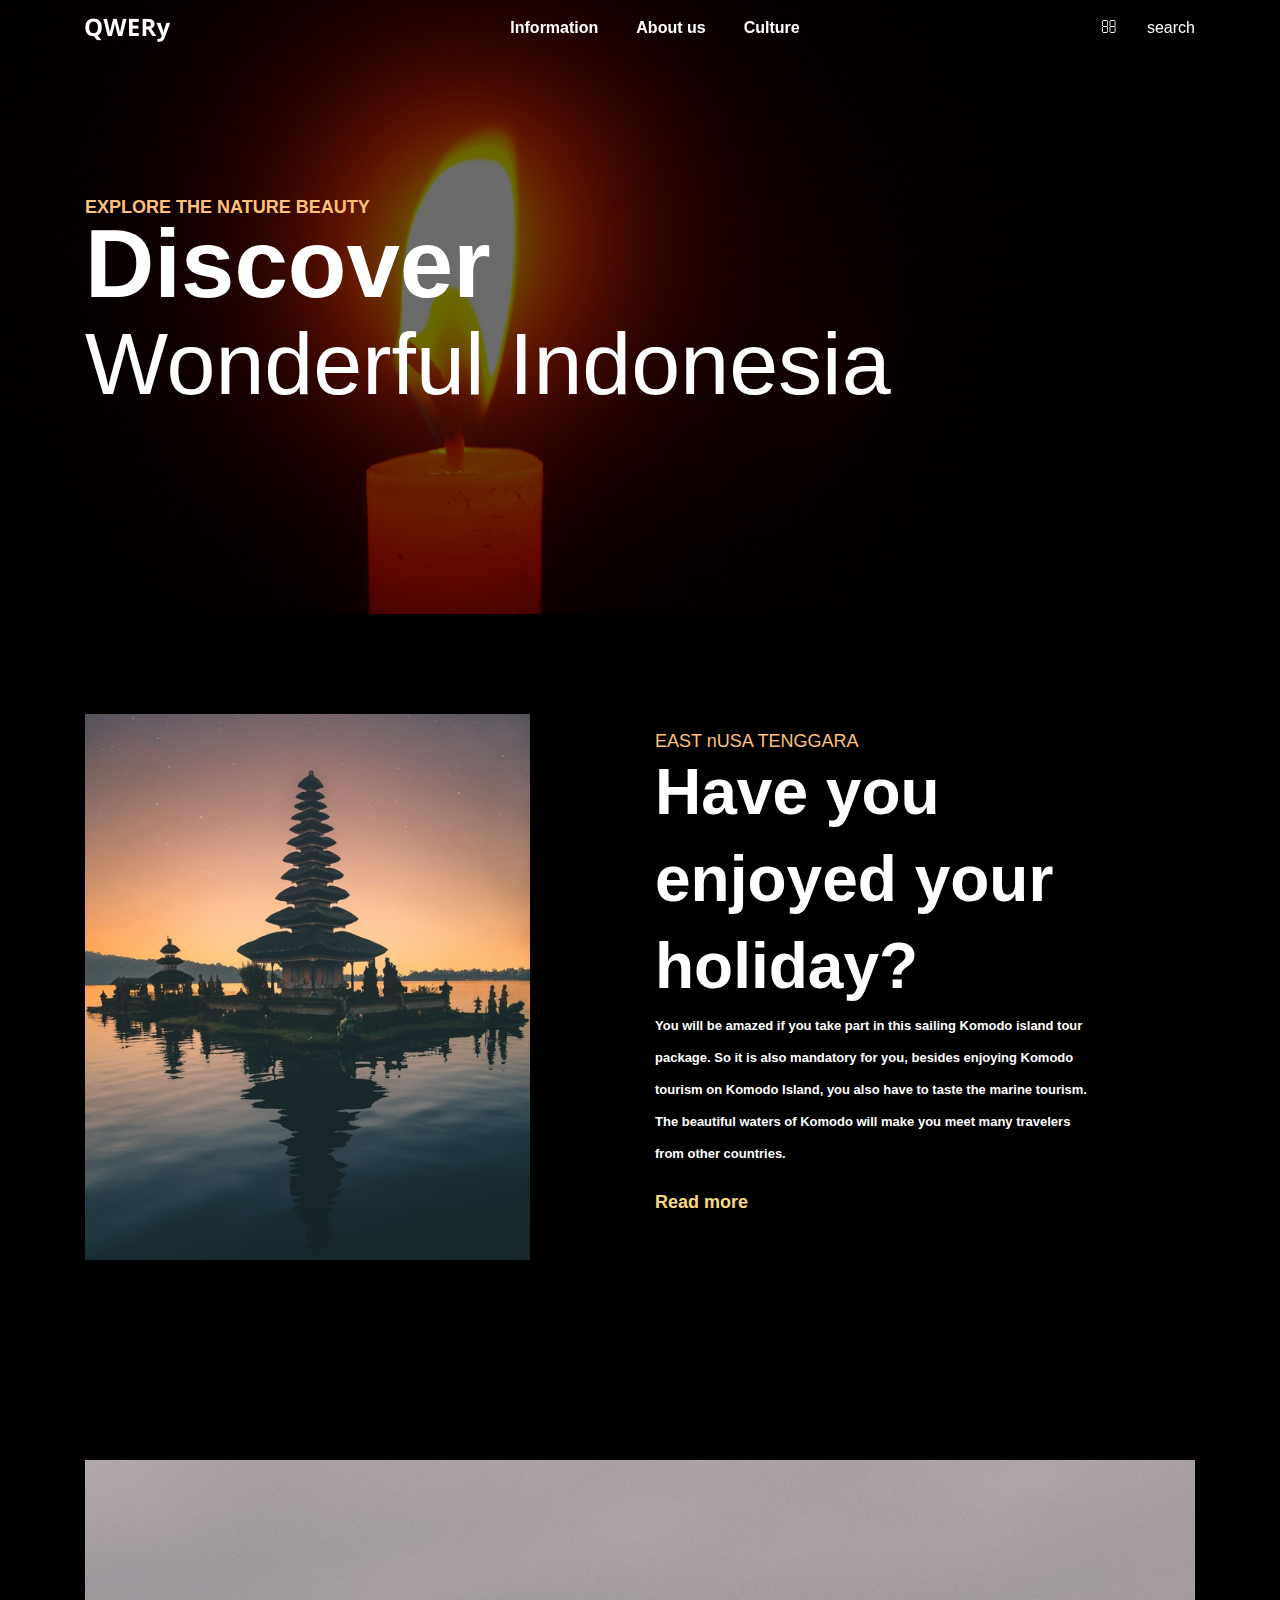
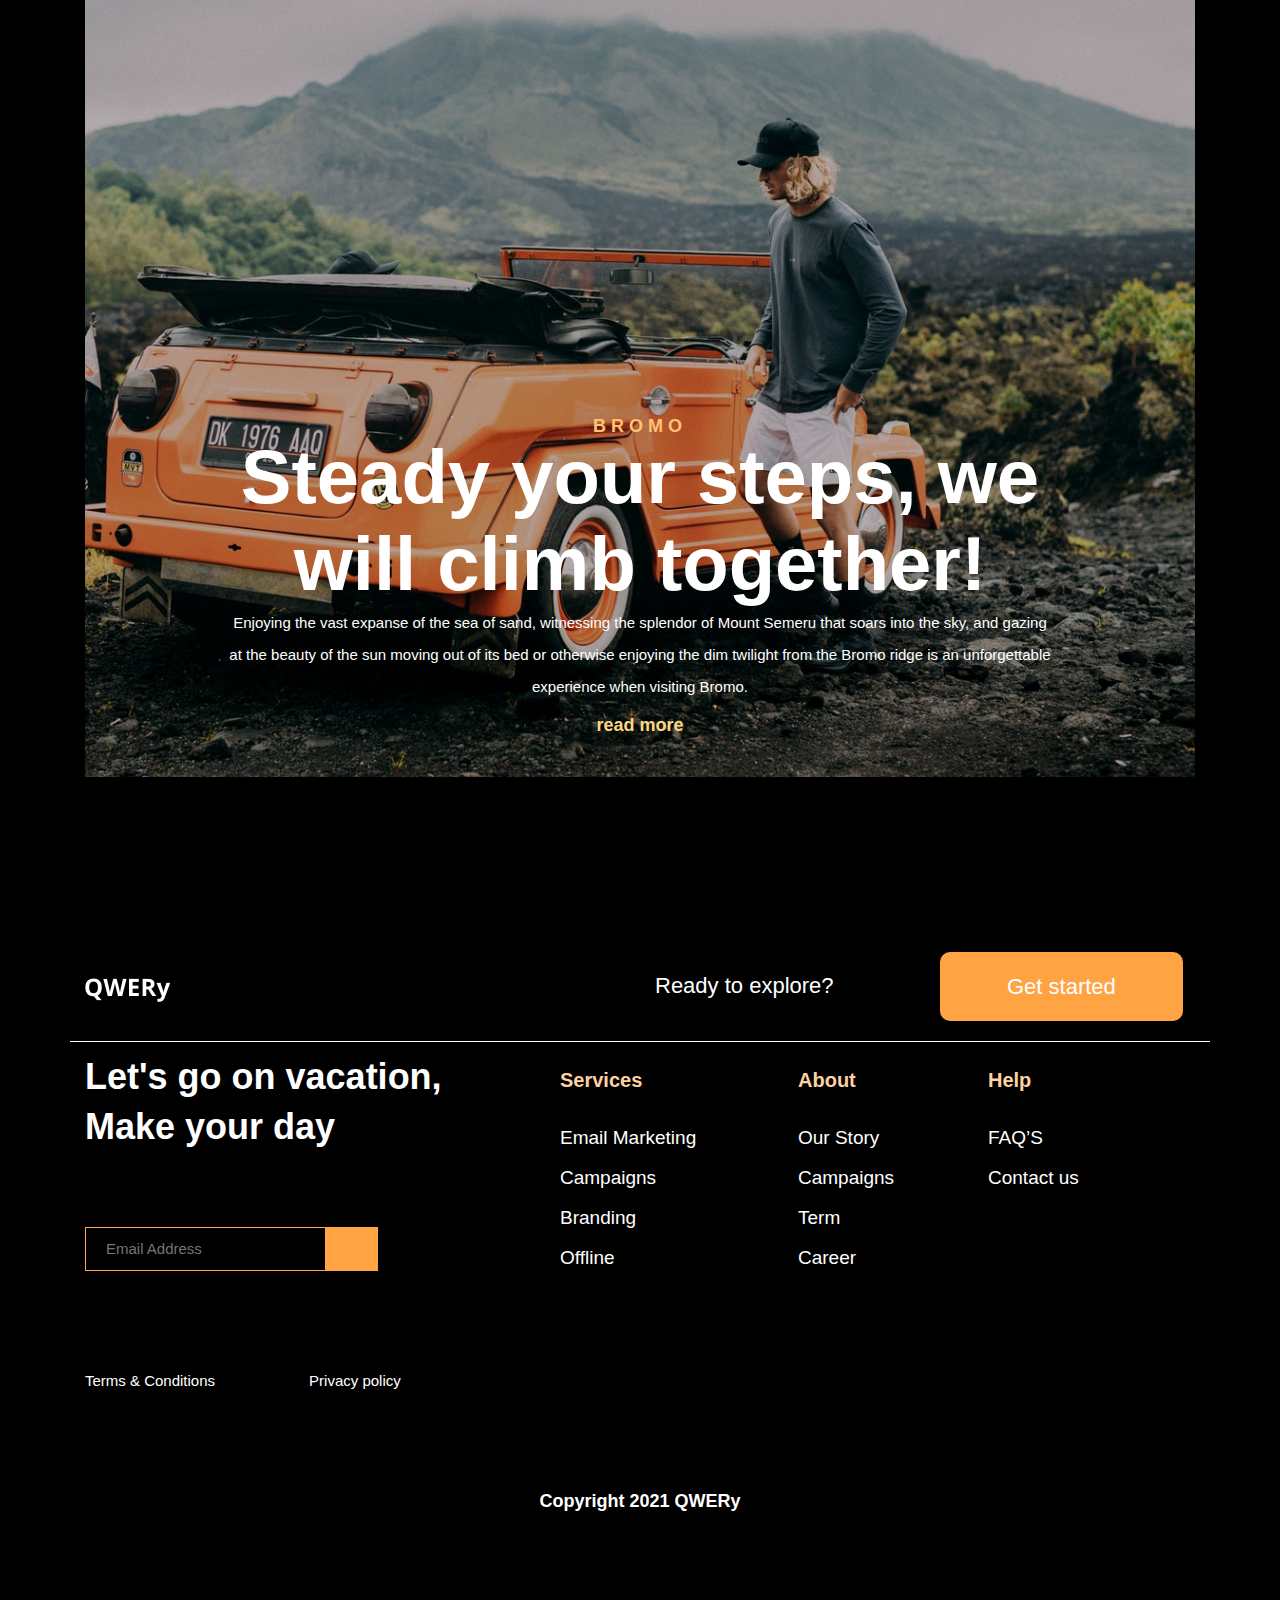
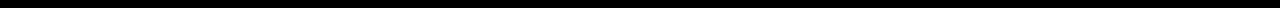
==== about.html @ 5033ab62 "Qwery Figma file by Dilip" ====
<!DOCTYPE html>
<html lang="en">
<head>
    <meta charset="UTF-8">
    <meta http-equiv="X-UA-Compatible" content="IE=edge">
    <meta name="viewport" content="width=device-width, initial-scale=1.0">
    <title>About</title>
    <link rel="stylesheet" href="css/bootstrap.min.css">
    <link rel="stylesheet" href="css/font-awesome.min.css">
    <link rel="stylesheet" href="css/style.css">
</head>
<body>
    <!-- Header part start -->
    <nav class="navbar navbar-expand-lg navbar-light  fixed-top">
        <div class="container">
          <a class="navbar-brand" href="#"><img src="images/QWERy.png" alt="query"></a>
          <button class="navbar-toggler" type="button" data-toggle="collapse" data-target="#navbarSupportedContent" aria-controls="navbarSupportedContent" aria-expanded="false" aria-label="Toggle navigation">
            <span class="navbar-toggler-icon"></span>
          </button>
        
          <div class="collapse navbar-collapse" id="navbarSupportedContent">
            <ul class="navbar-nav m-auto">
              <li class="nav-item ">
                <a class="nav-link" href="index.html">Information </a>
              </li>
              <li class="nav-item">
                <a class="nav-link" href="about.html">About us</a>
              </li>
              <li class="nav-item">
                <a class="nav-link" href="culture.html">Culture</a>
              </li>
            
            </ul>
              <div class="search">
                  <a href="#"><i class="fa fa-search" ></i>search</a>
              </div>
          </div>
        </div>
        </nav>
      <!-- Header part end -->
      <!--Banner part start -->
      <section id="about_banner">
        <div class="a_overly">
          <div class="container">
            <div class="row">
              <div class="col-lg-11">
                <div class="banner_text">
                    <p>explore the Nature Beauty</p>
                    <h1>Discover</h1>
                    <h2>Wonderful Indonesia</h2>
                </div>
            </div>
            </div>
          </div>
        </div>
      </section>
      <!--Banner part end -->
      <section id="about">
        <div class="container">
            <div class="row">
                <div class="col-lg-5">
                    <div class="a_img">
                        <img src="images/bali.jpg" alt="11" class="w-100 img-fluid">
                    </div>
                </div>
                <div class="col-lg-5 offset-1">
                    <div class="a_text">
                        <h6>EAST nUSA TENGGARA</h6>
                        <h3>Have you enjoyed your holiday?</h3>
                          <p>You will be amazed if you take part in this sailing Komodo island tour package. So it is also mandatory for you, besides enjoying Komodo tourism on Komodo Island, you also have to taste the marine tourism.  The beautiful waters of Komodo will make you meet many travelers from other countries.</p>
                          <a href="#">Read more</a>
                    </div>
                </div>
            </div>
        </div>
      </section>
  <!-- blog part start -->
  <section id="a_blog">
    <div class="container ">
        <div class="blog_pic">
          <div class="a_b_overly">
            <div class="row">
              <div class="col-lg-9 m-auto">
                  <div class="b_text text-center">
                      <h6>BROMO</h6>
                      <h2>Steady your steps, we will climb together!</h2>
                      <p>Enjoying the vast expanse of the sea of ​​​​sand, witnessing the splendor of Mount Semeru that soars into the sky, and gazing at the beauty of the sun moving out of its bed or otherwise enjoying the dim twilight from the Bromo ridge is an unforgettable experience when visiting Bromo. </p>
                      <a href="#">read more</a>
                  </div>
              </div>
          </div>
          </div>
        </div>
    </div>
 </section>
   <!-- blog part end -->
  <!-- footer part start -->
  <section id="footer">
    <div class="container ">
        <div class="row last">
            <div class="col-lg-2">
                <div class="f_logo">
                    <img src="images/QWERy.png" alt="query">
                </div>
            </div>
            <div class="col-lg-3 offset-4">
               <div class="f_text_one ">
                   <p>Ready to explore?</p>
               </div>
            </div>
            <div class="col-lg-3">
               <div class="f_text_one">
               <a href="#">Get started</a>
               </div>
            </div>
        </div>
        <div class="row">
            <div class="col-lg-5">
                <div class="f_part_o">
                    <h3>Let's go on vacation, Make your day</h3>
                </div>
                <div class="f_form">
                    <form action="#" method="POST">
                    <div class="input-group">
                      <input type="email" placeholder="Email Address"   class="nnnn" >
                      <button><i class="fa fa-chevron-right"></i></button>
                    </div>
                    </form>
                </div>
                <div class="one_last">
                    <div class="f_first_last">
                        <p>Terms & Conditions</p>
                    </div>
                    <div class="f_first_two">
                        <p>Privacy policy</p>
                    </div>
        
                </div>
            </div>
            <div class="col-lg-2">
                <div class="fo_two">
                    <h6>Services</h6>
                    <p>Email Marketing<br>Campaigns<br>Branding<br>Offline</p>
                </div>
            </div>
            <div class="col-lg-2 ml-5">
                <div class="fo_two">
                    <h6>About</h6>
                    <p>Our Story<br>Campaigns<br>Term<br>Career</p>
                </div>
            </div>
            <div class="col-lg-2">
                <div class="fo_two">
                    <h6>Help</h6>
                    <p>FAQ’S<br>Contact us</p>
                </div>
                <div class="social">
                    <a href="#"><i class="fa fa-facebook" ></i></a>
                    <a href="#"><i class="fa fa-twitter" ></i></a>
                    <a href="#"><i class="fa fa-instagram" ></i></a>
                </div>
            </div>
        </div>
        <div class="row">
            <div class="col-lg-5 m-auto" >
                <div class="last_text text-center">
                    <p>Copyright 2021 QWERy</p>
                </div>
            </div>
        </div>
    </div>
  </section>
    <!-- footer part end -->





<script src="js/bootstrap.min.js"></script>
<script src="js/custom.js"></script>
</body>
</html>
---- css/style.css ----
* {
  padding: 0;
  margin: 0;
  outline: none;
  -webkit-box-sizing: border-box;
          box-sizing: border-box;
}

a,
a:hover {
  text-decoration: none;
}

ol,
ul {
  list-style-type: none;
}

h1,
h2,
h3,
h4,
h5,
h6,
p {
  padding: 0;
  margin: 0;
  line-height: .8;
}

/*All common css*/
#banner {
  background: url(../images/hill.jpg);
  background-repeat: no-repeat;
  background-position: center;
  background-size: cover;
}

#banner .b_overly {
  padding: 200px 0px 150px 0px;
  background: rgba(0, 0, 0, 0.747);
}

#banner .b_overly .banner_text p {
  font-family: 'Open Sans', sans-serif;
  font-size: 18px;
  font-weight: 700;
  color: #FFC178;
  text-transform: uppercase;
}

#banner .b_overly .banner_text h1 {
  font-family: 'Open Sans', sans-serif;
  font-size: 96px;
  font-weight: 700;
  color: #fff;
  line-height: 100px;
}

#banner .b_overly .banner_text h2 {
  font-family: 'Open Sans', sans-serif;
  font-size: 88px;
  font-weight: 400;
  color: #fff;
  line-height: 100px;
}

/*About part start*/
#about_banner {
  background: url(../images/about_bg.jpg);
  background-repeat: no-repeat;
  background-position: center;
  background-size: cover;
}

#about_banner .a_overly {
  padding: 200px 0px;
  background: rgba(0, 0, 0, 0.582);
}

#about_banner .a_overly .banner_text p {
  font-family: 'Open Sans', sans-serif;
  font-size: 18px;
  font-weight: 700;
  color: #FFC178;
  text-transform: uppercase;
}

#about_banner .a_overly .banner_text h1 {
  font-family: 'Open Sans', sans-serif;
  font-size: 96px;
  font-weight: 700;
  color: #fff;
  line-height: 100px;
}

#about_banner .a_overly .banner_text h2 {
  font-family: 'Open Sans', sans-serif;
  font-size: 88px;
  font-weight: 400;
  color: #fff;
  line-height: 100px;
}

/*About part end */
/*culture part start*/
#culture_banner {
  background: url(../images/cul.jpg);
  background-repeat: no-repeat;
  background-position: center;
  background-size: cover;
}

#culture_banner .a_overly {
  padding: 200px 0px;
  background: rgba(0, 0, 0, 0.582);
}

#culture_banner .a_overly .banner_text p {
  font-family: 'Open Sans', sans-serif;
  font-size: 18px;
  font-weight: 700;
  color: #FFC178;
  text-transform: uppercase;
}

#culture_banner .a_overly .banner_text h1 {
  font-family: 'Open Sans', sans-serif;
  font-size: 96px;
  font-weight: 700;
  color: #fff;
  line-height: 100px;
}

#culture_banner .a_overly .banner_text h2 {
  font-family: 'Open Sans', sans-serif;
  font-size: 88px;
  font-weight: 400;
  color: #fff;
  line-height: 100px;
}

/*culture part end */
.navbar .nav-item .nav-link {
  padding-left: 30px;
  font-family: 'Open Sans', sans-serif;
  font-size: 16px;
  font-weight: 700;
  color: #fff;
  transition: 0.4s;
  -webkit-transition: 0.4s;
  -moz-transition: 0.4s;
  -ms-transition: 0.4s;
  -o-transition: 0.4s;
}

.navbar .nav-item .nav-link:hover {
  color: #FFC178;
}

.navbar .search a {
  color: #fff;
}

.navbar .search a i {
  padding-right: 30px;
}

#about {
  background: #000;
  padding-top: 100px;
  padding-bottom: 100px;
}

#about .a_text {
  padding-top: 20px;
}

#about .a_text h6 {
  font-family: 'Open Sans', sans-serif;
  font-size: 18px;
  font-weight: 400;
  color: #FFC178;
}

#about .a_text h3 {
  font-family: 'Open Sans', sans-serif;
  font-size: 64px;
  font-weight: 700;
  color: #fff;
  line-height: 87.16px;
}

#about .a_text p {
  font-family: 'Open Sans', sans-serif;
  font-size: 13px;
  font-weight: 600;
  color: #fff;
  line-height: 32px;
}

#about .a_text a {
  font-family: 'Open Sans', sans-serif;
  font-size: 18px;
  font-weight: 700;
  color: #FBD784;
  line-height: 24.51px;
  display: inline-block;
  padding-top: 20px;
}

#blog {
  background: #000;
  padding: 100px 0px;
}

#blog .blog_pic {
  background: url(../images/r.jpg);
  background-repeat: no-repeat;
  background-position: center;
  background-size: cover;
  padding-top: 559px;
  padding-bottom: 39px;
}

#blog .blog_pic .b_text h6 {
  font-family: 'Open Sans', sans-serif;
  font-size: 18px;
  font-weight: 700;
  color: #FFC178;
  letter-spacing: 5px;
}

#blog .blog_pic .b_text h2 {
  font-family: 'Open Sans', sans-serif;
  font-size: 76px;
  font-weight: 700;
  color: #fff;
  line-height: 87px;
}

#blog .blog_pic .b_text p {
  font-family: 'Open Sans', sans-serif;
  font-size: 15px;
  font-weight: 400;
  color: #fff;
  line-height: 32px;
}

#blog .blog_pic .b_text a {
  display: inline-block;
  font-family: 'Open Sans', sans-serif;
  font-size: 18px;
  font-weight: 700;
  color: #FBD784;
  line-height: 25px;
  padding-top: 10px;
}

/* about part start*/
#a_blog {
  background: #000;
  padding: 100px 0px;
}

#a_blog .blog_pic {
  background: url(../images/car.jpg);
  background-repeat: no-repeat;
  background-position: center;
  background-size: cover;
}

#a_blog .blog_pic .a_b_overly {
  padding-top: 559px;
  padding-bottom: 39px;
  background: rgba(0, 0, 0, 0.295);
}

#a_blog .blog_pic .a_b_overly .b_text h6 {
  font-family: 'Open Sans', sans-serif;
  font-size: 18px;
  font-weight: 700;
  color: #FFC178;
  letter-spacing: 5px;
}

#a_blog .blog_pic .a_b_overly .b_text h2 {
  font-family: 'Open Sans', sans-serif;
  font-size: 76px;
  font-weight: 700;
  color: #fff;
  line-height: 87px;
}

#a_blog .blog_pic .a_b_overly .b_text p {
  font-family: 'Open Sans', sans-serif;
  font-size: 15px;
  font-weight: 400;
  color: #fff;
  line-height: 32px;
}

#a_blog .blog_pic .a_b_overly .b_text a {
  display: inline-block;
  font-family: 'Open Sans', sans-serif;
  font-size: 18px;
  font-weight: 700;
  color: #FBD784;
  line-height: 25px;
  padding-top: 10px;
}

#footer {
  background: #000;
  padding: 100px 0px;
}

#footer .last {
  border-bottom: 1px solid #fff;
  padding-bottom: 20px;
}

#footer .last .f_text_one p {
  font-family: 'Open Sans', sans-serif;
  font-size: 22px;
  font-weight: 400;
  color: #fff;
}

#footer .last .f_text_one a {
  font-family: 'Open Sans', sans-serif;
  font-size: 22px;
  font-weight: 400;
  color: #fff;
  display: inline-block;
  background: #FFA343;
  padding: 18px 67px;
  border-radius: 10px;
  -webkit-border-radius: 10px;
  -moz-border-radius: 10px;
  -ms-border-radius: 10px;
  -o-border-radius: 10px;
  margin-top: -25px;
}

#footer .f_part_o h3 {
  font-family: 'Open Sans', sans-serif;
  font-size: 36px;
  font-weight: 700;
  color: #fff;
  line-height: 50px;
  padding-top: 10px;
}

.f_form {
  padding-top: 75px;
}

.f_form input {
  background: transparent;
  border: 1px solid #FFA343;
  font-family: 'Open Sans', sans-serif;
  font-size: 15px;
  font-weight: 400;
  color: #fff;
  padding: 10px 20px;
}

.f_form button {
  background: #FFA343;
  border: none;
  font-family: 'Open Sans', sans-serif;
  font-size: 15px;
  font-weight: 400;
  color: #fff;
  padding: 0 20px;
}

.one_last {
  display: -webkit-box;
  display: -ms-flexbox;
  display: flex;
}

.one_last .f_first_last p {
  font-family: 'Open Sans', sans-serif;
  font-size: 15px;
  font-weight: 400;
  color: #fff;
  padding-top: 104px;
}

.one_last .f_first_two p {
  font-family: 'Open Sans', sans-serif;
  font-size: 15px;
  font-weight: 400;
  color: #fff;
  padding-top: 104px;
  margin-left: 94px;
}

.fo_two h6 {
  font-family: 'Open Sans', sans-serif;
  font-size: 20px;
  font-weight: 700;
  color: #FFD1A0;
  padding-top: 30px;
}

.fo_two p {
  font-family: 'Open Sans', sans-serif;
  font-size: 19px;
  font-weight: 400;
  color: #fff;
  padding-top: 30px;
  line-height: 40px;
}

.social {
  margin-left: 81px;
}

.social a {
  display: inline-block;
  padding-top: 172px;
  padding-left: 10px;
}

.social a i {
  color: #fff;
}

.last_text p {
  font-family: 'Open Sans', sans-serif;
  font-size: 18px;
  font-weight: 600;
  color: #fff;
  padding-top: 100px;
}

#banner {
  background: url(../images/hill.jpg);
  background-repeat: no-repeat;
  background-position: center;
  background-size: cover;
}

#banner .b_overly {
  padding: 200px 0px 150px 0px;
  background: rgba(0, 0, 0, 0.747);
}

#banner .b_overly .banner_text p {
  font-family: 'Open Sans', sans-serif;
  font-size: 18px;
  font-weight: 700;
  color: #FFC178;
  text-transform: uppercase;
}

#banner .b_overly .banner_text h1 {
  font-family: 'Open Sans', sans-serif;
  font-size: 96px;
  font-weight: 700;
  color: #fff;
  line-height: 100px;
}

#banner .b_overly .banner_text h2 {
  font-family: 'Open Sans', sans-serif;
  font-size: 88px;
  font-weight: 400;
  color: #fff;
  line-height: 100px;
}

/*About part start*/
#about_banner {
  background: url(../images/about_bg.jpg);
  background-repeat: no-repeat;
  background-position: center;
  background-size: cover;
}

#about_banner .a_overly {
  padding: 200px 0px;
  background: rgba(0, 0, 0, 0.582);
}

#about_banner .a_overly .banner_text p {
  font-family: 'Open Sans', sans-serif;
  font-size: 18px;
  font-weight: 700;
  color: #FFC178;
  text-transform: uppercase;
}

#about_banner .a_overly .banner_text h1 {
  font-family: 'Open Sans', sans-serif;
  font-size: 96px;
  font-weight: 700;
  color: #fff;
  line-height: 100px;
}

#about_banner .a_overly .banner_text h2 {
  font-family: 'Open Sans', sans-serif;
  font-size: 88px;
  font-weight: 400;
  color: #fff;
  line-height: 100px;
}

/*About part end */
/*culture part start*/
#culture_banner {
  background: url(../images/cul.jpg);
  background-repeat: no-repeat;
  background-position: center;
  background-size: cover;
}

#culture_banner .a_overly {
  padding: 200px 0px;
  background: rgba(0, 0, 0, 0.582);
}

#culture_banner .a_overly .banner_text p {
  font-family: 'Open Sans', sans-serif;
  font-size: 18px;
  font-weight: 700;
  color: #FFC178;
  text-transform: uppercase;
}

#culture_banner .a_overly .banner_text h1 {
  font-family: 'Open Sans', sans-serif;
  font-size: 96px;
  font-weight: 700;
  color: #fff;
  line-height: 100px;
}

#culture_banner .a_overly .banner_text h2 {
  font-family: 'Open Sans', sans-serif;
  font-size: 88px;
  font-weight: 400;
  color: #fff;
  line-height: 100px;
}

/*culture part end */
.navbar .nav-item .nav-link {
  padding-left: 30px;
  font-family: 'Open Sans', sans-serif;
  font-size: 16px;
  font-weight: 700;
  color: #fff;
  transition: 0.4s;
  -webkit-transition: 0.4s;
  -moz-transition: 0.4s;
  -ms-transition: 0.4s;
  -o-transition: 0.4s;
}

.navbar .nav-item .nav-link:hover {
  color: #FFC178;
}

.navbar .search a {
  color: #fff;
}

.navbar .search a i {
  padding-right: 30px;
}

#about {
  background: #000;
  padding-top: 100px;
  padding-bottom: 100px;
}

#about .a_text {
  padding-top: 20px;
}

#about .a_text h6 {
  font-family: 'Open Sans', sans-serif;
  font-size: 18px;
  font-weight: 400;
  color: #FFC178;
}

#about .a_text h3 {
  font-family: 'Open Sans', sans-serif;
  font-size: 64px;
  font-weight: 700;
  color: #fff;
  line-height: 87.16px;
}

#about .a_text p {
  font-family: 'Open Sans', sans-serif;
  font-size: 13px;
  font-weight: 600;
  color: #fff;
  line-height: 32px;
}

#about .a_text a {
  font-family: 'Open Sans', sans-serif;
  font-size: 18px;
  font-weight: 700;
  color: #FBD784;
  line-height: 24.51px;
  display: inline-block;
  padding-top: 20px;
}

#blog {
  background: #000;
  padding: 100px 0px;
}

#blog .blog_pic {
  background: url(../images/r.jpg);
  background-repeat: no-repeat;
  background-position: center;
  background-size: cover;
  padding-top: 559px;
  padding-bottom: 39px;
}

#blog .blog_pic .b_text h6 {
  font-family: 'Open Sans', sans-serif;
  font-size: 18px;
  font-weight: 700;
  color: #FFC178;
  letter-spacing: 5px;
}

#blog .blog_pic .b_text h2 {
  font-family: 'Open Sans', sans-serif;
  font-size: 76px;
  font-weight: 700;
  color: #fff;
  line-height: 87px;
}

#blog .blog_pic .b_text p {
  font-family: 'Open Sans', sans-serif;
  font-size: 15px;
  font-weight: 400;
  color: #fff;
  line-height: 32px;
}

#blog .blog_pic .b_text a {
  display: inline-block;
  font-family: 'Open Sans', sans-serif;
  font-size: 18px;
  font-weight: 700;
  color: #FBD784;
  line-height: 25px;
  padding-top: 10px;
}

/* about part start*/
#a_blog {
  background: #000;
  padding: 100px 0px;
}

#a_blog .blog_pic {
  background: url(../images/car.jpg);
  background-repeat: no-repeat;
  background-position: center;
  background-size: cover;
}

#a_blog .blog_pic .a_b_overly {
  padding-top: 559px;
  padding-bottom: 39px;
  background: rgba(0, 0, 0, 0.295);
}

#a_blog .blog_pic .a_b_overly .b_text h6 {
  font-family: 'Open Sans', sans-serif;
  font-size: 18px;
  font-weight: 700;
  color: #FFC178;
  letter-spacing: 5px;
}

#a_blog .blog_pic .a_b_overly .b_text h2 {
  font-family: 'Open Sans', sans-serif;
  font-size: 76px;
  font-weight: 700;
  color: #fff;
  line-height: 87px;
}

#a_blog .blog_pic .a_b_overly .b_text p {
  font-family: 'Open Sans', sans-serif;
  font-size: 15px;
  font-weight: 400;
  color: #fff;
  line-height: 32px;
}

#a_blog .blog_pic .a_b_overly .b_text a {
  display: inline-block;
  font-family: 'Open Sans', sans-serif;
  font-size: 18px;
  font-weight: 700;
  color: #FBD784;
  line-height: 25px;
  padding-top: 10px;
}

#footer {
  background: #000;
  padding: 100px 0px;
}

#footer .last {
  border-bottom: 1px solid #fff;
  padding-bottom: 20px;
}

#footer .last .f_text_one p {
  font-family: 'Open Sans', sans-serif;
  font-size: 22px;
  font-weight: 400;
  color: #fff;
}

#footer .last .f_text_one a {
  font-family: 'Open Sans', sans-serif;
  font-size: 22px;
  font-weight: 400;
  color: #fff;
  display: inline-block;
  background: #FFA343;
  padding: 18px 67px;
  border-radius: 10px;
  -webkit-border-radius: 10px;
  -moz-border-radius: 10px;
  -ms-border-radius: 10px;
  -o-border-radius: 10px;
  margin-top: -25px;
}

#footer .f_part_o h3 {
  font-family: 'Open Sans', sans-serif;
  font-size: 36px;
  font-weight: 700;
  color: #fff;
  line-height: 50px;
  padding-top: 10px;
}

.f_form {
  padding-top: 75px;
}

.f_form input {
  background: transparent;
  border: 1px solid #FFA343;
  font-family: 'Open Sans', sans-serif;
  font-size: 15px;
  font-weight: 400;
  color: #fff;
  padding: 10px 20px;
}

.f_form button {
  background: #FFA343;
  border: none;
  font-family: 'Open Sans', sans-serif;
  font-size: 15px;
  font-weight: 400;
  color: #fff;
  padding: 0 20px;
}

.one_last {
  display: -webkit-box;
  display: -ms-flexbox;
  display: flex;
}

.one_last .f_first_last p {
  font-family: 'Open Sans', sans-serif;
  font-size: 15px;
  font-weight: 400;
  color: #fff;
  padding-top: 104px;
}

.one_last .f_first_two p {
  font-family: 'Open Sans', sans-serif;
  font-size: 15px;
  font-weight: 400;
  color: #fff;
  padding-top: 104px;
  margin-left: 94px;
}

.fo_two h6 {
  font-family: 'Open Sans', sans-serif;
  font-size: 20px;
  font-weight: 700;
  color: #FFD1A0;
  padding-top: 30px;
}

.fo_two p {
  font-family: 'Open Sans', sans-serif;
  font-size: 19px;
  font-weight: 400;
  color: #fff;
  padding-top: 30px;
  line-height: 40px;
}

.social {
  margin-left: 81px;
}

.social a {
  display: inline-block;
  padding-top: 172px;
  padding-left: 10px;
}

.social a i {
  color: #fff;
}

.last_text p {
  font-family: 'Open Sans', sans-serif;
  font-size: 18px;
  font-weight: 600;
  color: #fff;
  padding-top: 100px;
}

#banner {
  background: url(../images/hill.jpg);
  background-repeat: no-repeat;
  background-position: center;
  background-size: cover;
}

#banner .b_overly {
  padding: 200px 0px 150px 0px;
  background: rgba(0, 0, 0, 0.747);
}

#banner .b_overly .banner_text p {
  font-family: 'Open Sans', sans-serif;
  font-size: 18px;
  font-weight: 700;
  color: #FFC178;
  text-transform: uppercase;
}

#banner .b_overly .banner_text h1 {
  font-family: 'Open Sans', sans-serif;
  font-size: 96px;
  font-weight: 700;
  color: #fff;
  line-height: 100px;
}

#banner .b_overly .banner_text h2 {
  font-family: 'Open Sans', sans-serif;
  font-size: 88px;
  font-weight: 400;
  color: #fff;
  line-height: 100px;
}

/*About part start*/
#about_banner {
  background: url(../images/about_bg.jpg);
  background-repeat: no-repeat;
  background-position: center;
  background-size: cover;
}

#about_banner .a_overly {
  padding: 200px 0px;
  background: rgba(0, 0, 0, 0.582);
}

#about_banner .a_overly .banner_text p {
  font-family: 'Open Sans', sans-serif;
  font-size: 18px;
  font-weight: 700;
  color: #FFC178;
  text-transform: uppercase;
}

#about_banner .a_overly .banner_text h1 {
  font-family: 'Open Sans', sans-serif;
  font-size: 96px;
  font-weight: 700;
  color: #fff;
  line-height: 100px;
}

#about_banner .a_overly .banner_text h2 {
  font-family: 'Open Sans', sans-serif;
  font-size: 88px;
  font-weight: 400;
  color: #fff;
  line-height: 100px;
}

/*About part end */
/*culture part start*/
#culture_banner {
  background: url(../images/cul.jpg);
  background-repeat: no-repeat;
  background-position: center;
  background-size: cover;
}

#culture_banner .a_overly {
  padding: 200px 0px;
  background: rgba(0, 0, 0, 0.582);
}

#culture_banner .a_overly .banner_text p {
  font-family: 'Open Sans', sans-serif;
  font-size: 18px;
  font-weight: 700;
  color: #FFC178;
  text-transform: uppercase;
}

#culture_banner .a_overly .banner_text h1 {
  font-family: 'Open Sans', sans-serif;
  font-size: 96px;
  font-weight: 700;
  color: #fff;
  line-height: 100px;
}

#culture_banner .a_overly .banner_text h2 {
  font-family: 'Open Sans', sans-serif;
  font-size: 88px;
  font-weight: 400;
  color: #fff;
  line-height: 100px;
}

/*culture part end */
.navbar .nav-item .nav-link {
  padding-left: 30px;
  font-family: 'Open Sans', sans-serif;
  font-size: 16px;
  font-weight: 700;
  color: #fff;
  transition: 0.4s;
  -webkit-transition: 0.4s;
  -moz-transition: 0.4s;
  -ms-transition: 0.4s;
  -o-transition: 0.4s;
}

.navbar .nav-item .nav-link:hover {
  color: #FFC178;
}

.navbar .search a {
  color: #fff;
}

.navbar .search a i {
  padding-right: 30px;
}

#about {
  background: #000;
  padding-top: 100px;
  padding-bottom: 100px;
}

#about .a_text {
  padding-top: 20px;
}

#about .a_text h6 {
  font-family: 'Open Sans', sans-serif;
  font-size: 18px;
  font-weight: 400;
  color: #FFC178;
}

#about .a_text h3 {
  font-family: 'Open Sans', sans-serif;
  font-size: 64px;
  font-weight: 700;
  color: #fff;
  line-height: 87.16px;
}

#about .a_text p {
  font-family: 'Open Sans', sans-serif;
  font-size: 13px;
  font-weight: 600;
  color: #fff;
  line-height: 32px;
}

#about .a_text a {
  font-family: 'Open Sans', sans-serif;
  font-size: 18px;
  font-weight: 700;
  color: #FBD784;
  line-height: 24.51px;
  display: inline-block;
  padding-top: 20px;
}

#blog {
  background: #000;
  padding: 100px 0px;
}

#blog .blog_pic {
  background: url(../images/r.jpg);
  background-repeat: no-repeat;
  background-position: center;
  background-size: cover;
  padding-top: 559px;
  padding-bottom: 39px;
}

#blog .blog_pic .b_text h6 {
  font-family: 'Open Sans', sans-serif;
  font-size: 18px;
  font-weight: 700;
  color: #FFC178;
  letter-spacing: 5px;
}

#blog .blog_pic .b_text h2 {
  font-family: 'Open Sans', sans-serif;
  font-size: 76px;
  font-weight: 700;
  color: #fff;
  line-height: 87px;
}

#blog .blog_pic .b_text p {
  font-family: 'Open Sans', sans-serif;
  font-size: 15px;
  font-weight: 400;
  color: #fff;
  line-height: 32px;
}

#blog .blog_pic .b_text a {
  display: inline-block;
  font-family: 'Open Sans', sans-serif;
  font-size: 18px;
  font-weight: 700;
  color: #FBD784;
  line-height: 25px;
  padding-top: 10px;
}

/* about part start*/
#a_blog {
  background: #000;
  padding: 100px 0px;
}

#a_blog .blog_pic {
  background: url(../images/car.jpg);
  background-repeat: no-repeat;
  background-position: center;
  background-size: cover;
}

#a_blog .blog_pic .a_b_overly {
  padding-top: 559px;
  padding-bottom: 39px;
  background: rgba(0, 0, 0, 0.295);
}

#a_blog .blog_pic .a_b_overly .b_text h6 {
  font-family: 'Open Sans', sans-serif;
  font-size: 18px;
  font-weight: 700;
  color: #FFC178;
  letter-spacing: 5px;
}

#a_blog .blog_pic .a_b_overly .b_text h2 {
  font-family: 'Open Sans', sans-serif;
  font-size: 76px;
  font-weight: 700;
  color: #fff;
  line-height: 87px;
}

#a_blog .blog_pic .a_b_overly .b_text p {
  font-family: 'Open Sans', sans-serif;
  font-size: 15px;
  font-weight: 400;
  color: #fff;
  line-height: 32px;
}

#a_blog .blog_pic .a_b_overly .b_text a {
  display: inline-block;
  font-family: 'Open Sans', sans-serif;
  font-size: 18px;
  font-weight: 700;
  color: #FBD784;
  line-height: 25px;
  padding-top: 10px;
}

#footer {
  background: #000;
  padding: 100px 0px;
}

#footer .last {
  border-bottom: 1px solid #fff;
  padding-bottom: 20px;
}

#footer .last .f_text_one p {
  font-family: 'Open Sans', sans-serif;
  font-size: 22px;
  font-weight: 400;
  color: #fff;
}

#footer .last .f_text_one a {
  font-family: 'Open Sans', sans-serif;
  font-size: 22px;
  font-weight: 400;
  color: #fff;
  display: inline-block;
  background: #FFA343;
  padding: 18px 67px;
  border-radius: 10px;
  -webkit-border-radius: 10px;
  -moz-border-radius: 10px;
  -ms-border-radius: 10px;
  -o-border-radius: 10px;
  margin-top: -25px;
}

#footer .f_part_o h3 {
  font-family: 'Open Sans', sans-serif;
  font-size: 36px;
  font-weight: 700;
  color: #fff;
  line-height: 50px;
  padding-top: 10px;
}

.f_form {
  padding-top: 75px;
}

.f_form input {
  background: transparent;
  border: 1px solid #FFA343;
  font-family: 'Open Sans', sans-serif;
  font-size: 15px;
  font-weight: 400;
  color: #fff;
  padding: 10px 20px;
}

.f_form button {
  background: #FFA343;
  border: none;
  font-family: 'Open Sans', sans-serif;
  font-size: 15px;
  font-weight: 400;
  color: #fff;
  padding: 0 20px;
}

.one_last {
  display: -webkit-box;
  display: -ms-flexbox;
  display: flex;
}

.one_last .f_first_last p {
  font-family: 'Open Sans', sans-serif;
  font-size: 15px;
  font-weight: 400;
  color: #fff;
  padding-top: 104px;
}

.one_last .f_first_two p {
  font-family: 'Open Sans', sans-serif;
  font-size: 15px;
  font-weight: 400;
  color: #fff;
  padding-top: 104px;
  margin-left: 94px;
}

.fo_two h6 {
  font-family: 'Open Sans', sans-serif;
  font-size: 20px;
  font-weight: 700;
  color: #FFD1A0;
  padding-top: 30px;
}

.fo_two p {
  font-family: 'Open Sans', sans-serif;
  font-size: 19px;
  font-weight: 400;
  color: #fff;
  padding-top: 30px;
  line-height: 40px;
}

.social {
  margin-left: 81px;
}

.social a {
  display: inline-block;
  padding-top: 172px;
  padding-left: 10px;
}

.social a i {
  color: #fff;
}

.last_text p {
  font-family: 'Open Sans', sans-serif;
  font-size: 18px;
  font-weight: 600;
  color: #fff;
  padding-top: 100px;
}
/*# sourceMappingURL=style.css.map */
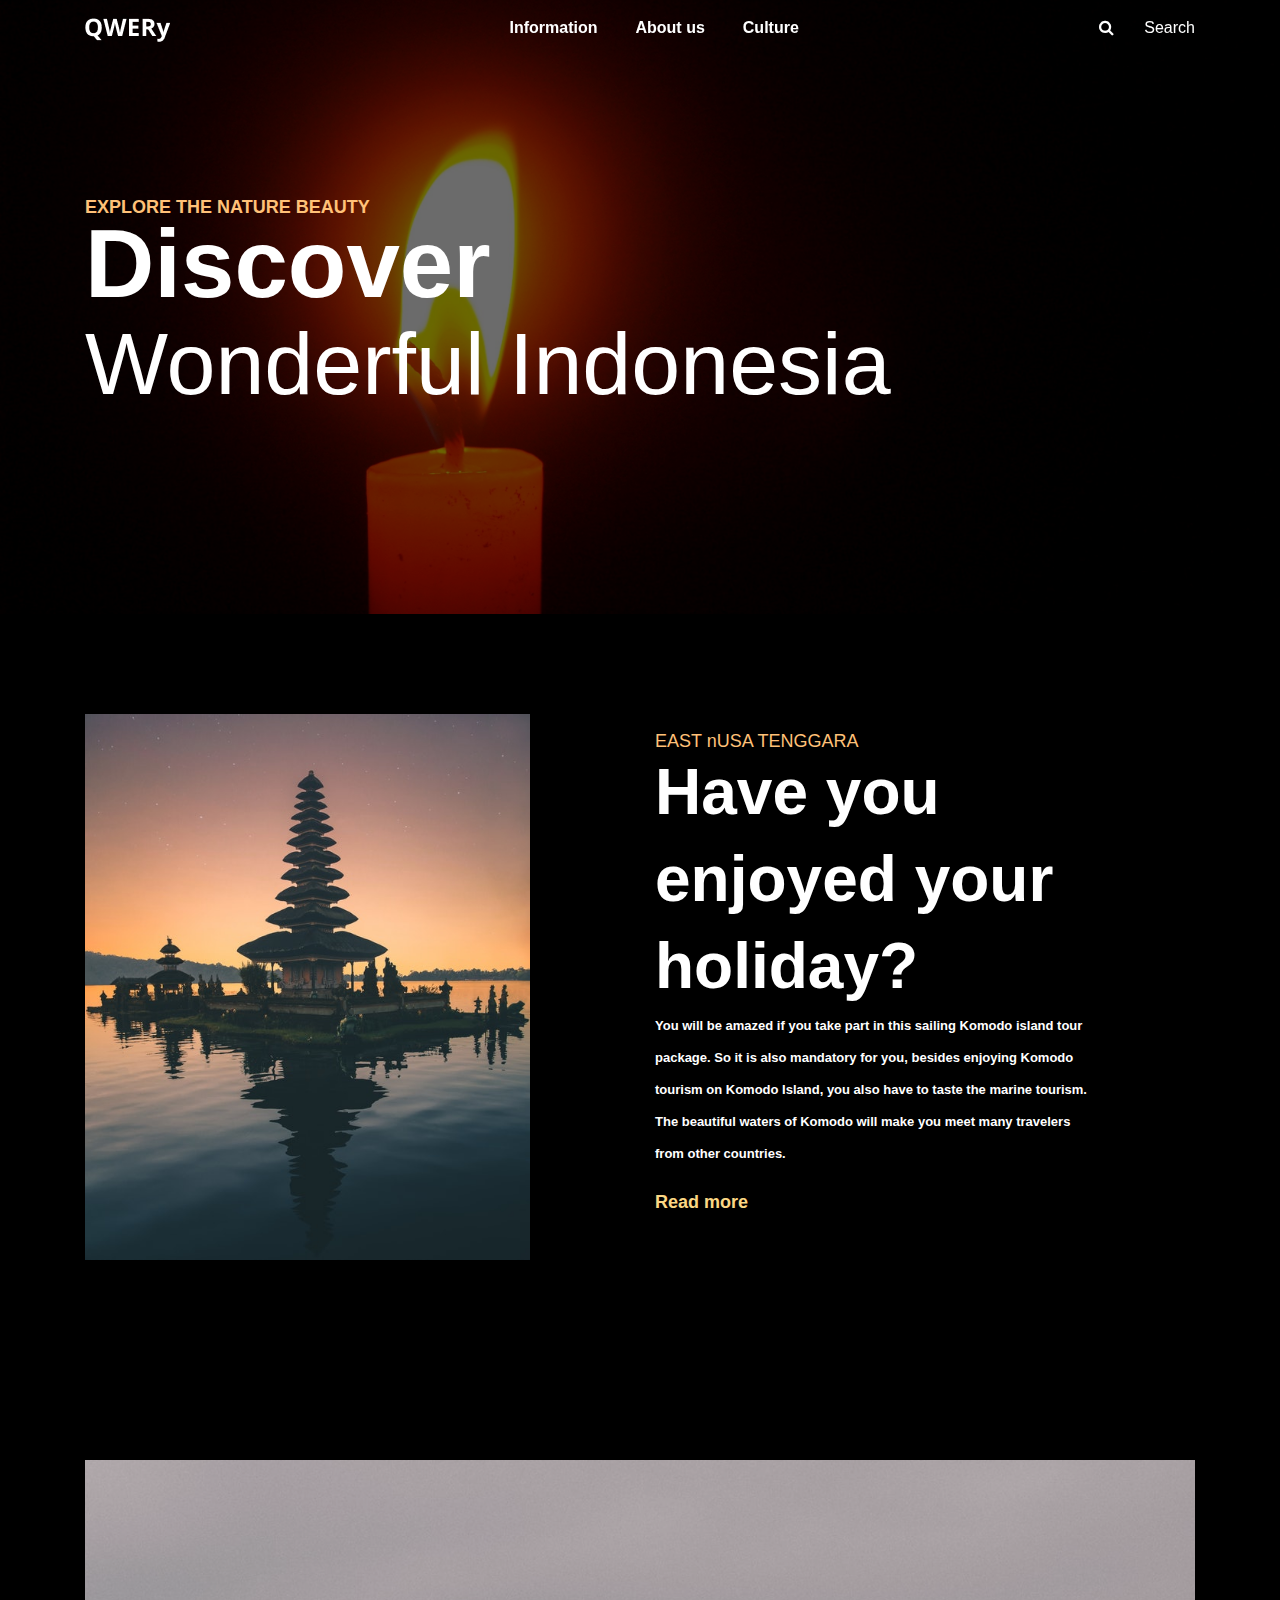
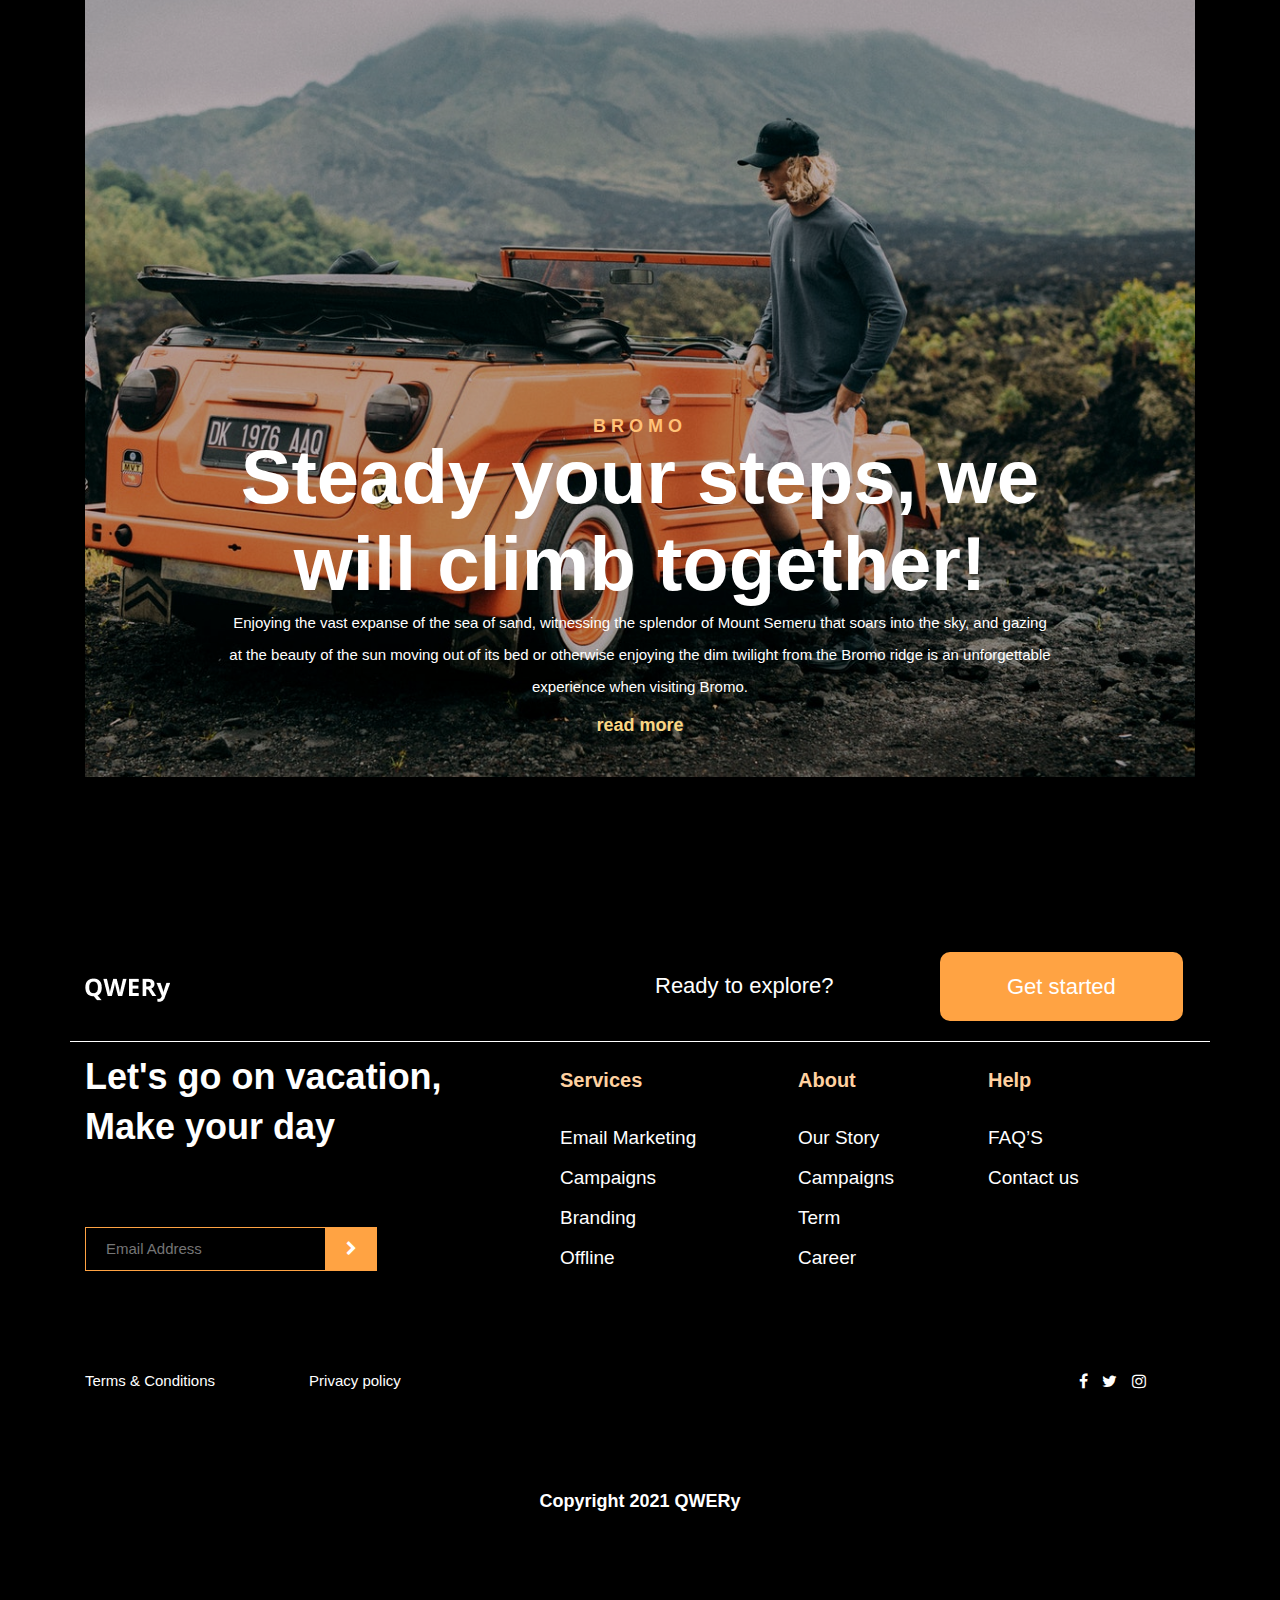
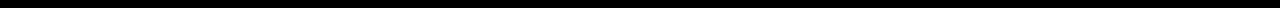
==== commit 0af13b9d: "Code has updated" ====
--- a/about.html
+++ b/about.html
@@ -32,7 +32,7 @@
             
             </ul>
               <div class="search">
-                  <a href="#"><i class="fa fa-search" ></i>search</a>
+                  <a href="#"><i class="fa fa-search" ></i>Search</a>
               </div>
           </div>
         </div>
